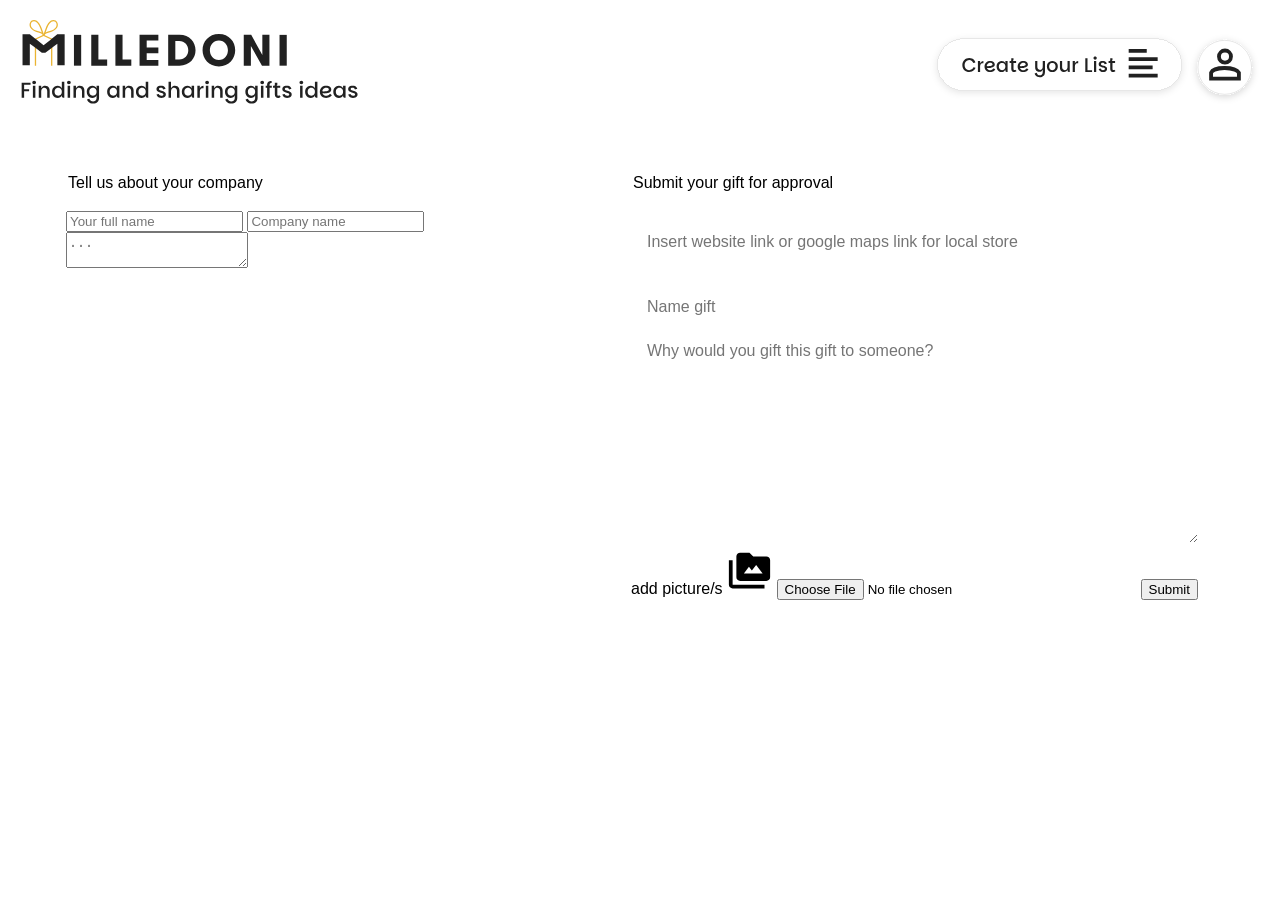
==== contact.html @ 3699bf3a "#23 Formulier pagina, nog niet helemaal af" ====
<!DOCTYPE html>
<html lang="en">
<head>
    <meta charset="UTF-8">
    <meta name="viewport" content="width=device-width, initial-scale=1.0">
    <title>B2B Milledoni</title>
    <link rel="stylesheet" href="https://scar055.github.io/look-and-feel-styleguide/styleguide-milledoni.css">
    <link rel="stylesheet" href="styleB2B.css">
    <link rel="stylesheet" href="style.css">
</head>
<body>
    <header>
        <a class="logo-small" href="index.html"><img src="./assets/icons/logoSmall.svg" alt="Milledoni" width="55"></a>
        <a class="logo" href="index.html"><img src="./assets/icons/LogoBig.svg" alt="" width="400"></a>
        <div class="icons">
            <a class="create-your-list-small" href=""><img src="./assets/icons/listSmall.svg" alt="my list" width="70"></a>
            <a class="create-your-list" href=""><img src="./assets/icons/createYourListBig.svg" alt="my list" width="260"></a>
            <a class="profile" href="contact.html"><img src="./assets/icons/profileIcon.svg" alt="my profile" width="70"></a>
        </div>
    </header>
    
    <main>
        <form>
            <fieldset class="form-about-company">
                <legend>Tell us about your company</legend>
                <label class="form-label-text">
                    <input type="text" class="input-label-text" placeholder="Your full name" />
                </label>
                <label class="form-label-text">
                    <input type="text" class="input-label-text" placeholder="Company name" />
                </label>
                <label class="form-label-textarea">
                    <textarea class="label-textarea" placeholder="..."></textarea>
                </label>
            </fieldset>

            <fieldset class="form-submit-gift">
                <legend>Submit your gift for approval</legend>
                <label class="form-label-text">
                    <input type="text" class="input-label-text-large" placeholder="Insert website link or google maps link for local store" />
                </label>
                <label class="form-label-text">
                    <input type="text" class="input-label-text-large" placeholder="Name gift" />
                </label>
                <label class="form-label-textarea">
                    <textarea class="label-textarea-large" placeholder="Why would you gift this gift to someone?"></textarea>
                </label>
                <div class="form-picture-submit">
                <label class="file-picture">
                    add picture/s
                    <svg width="45" height="45" viewBox="0 0 45 45" xmlns="http://www.w3.org/2000/svg">
                    <path
                        d="M5.625 39.375C4.59375 39.375 3.71125 39.0081 2.9775 38.2744C2.24375 37.5406 1.87625 36.6575 1.875 35.625V11.25H5.625V35.625H37.5V39.375H5.625ZM13.125 31.875C12.0938 31.875 11.2112 31.5081 10.4775 30.7744C9.74375 30.0406 9.37625 29.1575 9.375 28.125V7.5C9.375 6.46875 9.7425 5.58625 10.4775 4.8525C11.2125 4.11875 12.095 3.75125 13.125 3.75H22.5L26.25 7.5H39.375C40.4062 7.5 41.2894 7.8675 42.0244 8.6025C42.7594 9.3375 43.1263 10.22 43.125 11.25V28.125C43.125 29.1562 42.7581 30.0394 42.0244 30.7744C41.2906 31.5094 40.4075 31.8762 39.375 31.875H13.125ZM16.875 24.375H35.625L29.1562 15.9375L24.8438 21.5625L21.9375 17.8125L16.875 24.375Z" />
                    </svg>
                    <input id="file-input" type="file" accept="image/*">
                </label>
                <label>
                    <input type="submit" value="Submit" class="submit-button" />
                </label>
                </div>
            </fieldset>
        </form>
    </main>
    
</body>
</html>
---- styleB2B.css ----
body{
    background-color: var(--primary-background-color);
}


form{
    background-color: var(--primary-background-color);
    display: grid;
    grid-template-columns: 1fr 1fr;
    padding: 0 4rem 0 3rem;

    fieldset{
        background-color: var(--secondary-background-color);
        appearance: none;
        border: none;
        border-radius: 1rem;
        padding: 1rem;
    }

    .form-about-company{
        width: 394.2px;
    }

    .form-submit-gift{
        width: 549px;
    }

    .input-label-text-large {
        appearance: none;
        border-radius: 6px;
        border: 1px solid var(--secondary-text-color);
        color: var(--secondary-text-color);
        width: 549px;
        height: 63px;
        font-family: "parkinsans", sans-serif;
        font-size: 1em;
        padding-left: 1em;
    }

    .label-textarea-large {
        appearance: none;
        border-radius: 6px;
        border: 1px solid var(--secondary-text-color);
        color: var(--secondary-text-color);
        width: 549px;
        height: 199px;
        font-family: "parkinsans", sans-serif;
        font-size: 1em;
        padding-left: 1em;
    }

    .form-picture-submit{
        display: flex;
        align-items: last baseline;
        justify-content: space-between;
        
    }
}
---- style.css ----
html, body{
    width: 100%;
    max-width: 100%;
    overflow-x: hidden;
}

body {
    margin: 0;
    line-height: 1.4;
    font-family: "Parkinsans", sans-serif;
}

/* Alles header-----------------------------------*/
header{
    display: flex;
    justify-content: space-between;
    margin-bottom: -20px;
    align-items: center;

    @media (min-width: 768px) {
        margin-bottom: 0px;
    }   

    @media (min-width: 1024px) {
        margin-bottom: 2rem;
    } 

    .logo{
        display: none;

        @media (min-width: 768px) {
            display: block;
            padding: 20px;
            margin-bottom: -20px;
        }
    }

    .logo-small{
        display: flex;
        padding: 20px;

        @media (min-width: 768px) {
            display: none;
        }
    }

    .create-your-list{
        display: none;

        @media (min-width: 1024px) {
            display: block;
        }
    }

    .create-your-list-small{
        display: flex;

        @media (min-width: 1024px) {
            display: none;
        }
    }

    .profile{
        display: flex;
    }

    .icons{
        display: flex;
        padding: 20px;
        align-content: center;
    }
}
/* ----------------------------------------- */
/* main-------------------------------------- */
main{
    background-color: var(--secondary-background-color);
    position: relative;
    margin-top: 3em;
    padding-bottom: 1rem;

    @media(min-width:1024px){
        margin-top: 1em;
        display: flex;
        
    }

    h2{
        text-align: center;
        font-size: var(--font-size-text);
        background-color: var(--primary-background-color);
        font-weight: var(--font-weight-text);

    }
}

.main-section-grid{
    display: none;

    @media(min-width:1024px){
        display: grid;
        width: 21rem;
        flex-grow: 1;
        height: 100vh;
        /* place-items:center; */
        grid-template-rows: auto;

        h1{
            width: 55%;
            font-weight: 500;
            text-wrap-style: pretty;
            align-content: end;
            height: -2rem;

            span{
                color: var(--primary-color);
            }
        }

        .users img{
            width: 21rem;
        }

        /* dit is de chat bar */
        .secondary-search-bg{
            padding: 0;
            width: 18rem;

            .secondary-search-input{
                width: 100%;
            }

            .ai-button-primary{
                left: .2rem;
            }

            .ai-button-secondary{
                position: absolute;
                right: auto;
                left: 15.5rem;
            }
        }

    }
}

/* ai button -------------------------------*/
.ai-button{
    position:fixed;
    right: 10px;
    bottom: 10px;
    z-index:10;
    width:8em;
    aspect-ratio:1;
    border-radius:50%;

    appearance: none;
    border:none;

    background-image: 
        radial-gradient(
            closest-side circle,
            white calc(100% - .225em),
            transparent 0
        ),
        conic-gradient(
            red,
            orange,
            gold,
            yellowgreen,
            dodgerblue,
            purple,
            red
        );

    font-size:1em;
    color: var(--primary-color);
    box-shadow: 0 0 20px var(--secondary-color);
    cursor:pointer;
    font-weight: bold;

    @media(min-width: 1024px){
        display: none;
    }

}


/* ----------------------------------------- */

.tie{
    position: absolute;
    top: -49px;
    left: 50%;
    transform: translateX(-50%);

    @media (min-width: 768px) {
        position: absolute;
        top: -72px;
        left: 50%;
        transform: translateX(-50%);
    }

    @media (min-width: 1024px) {
        left: 67%;
    }
}

.tie svg{
    height: 50px;

    @media (min-width: 768px) {
        height: 100%;
    }
}

/*filter-----------------------------------------*/
.filtra {
  background-color: var(--primary-background-color);
  color: var(--secondary-color);
  font-size: 24px;
  border: none;
  cursor: pointer;
  margin-left: 20px;
  padding: 10px;
}

.filtra-content {
  display: none;
  position: absolute;
  background-color: var(--user-chat-background-color);
  min-width: 160px;
  box-shadow: 0px 8px 16px 0px rgba(0,0,0,0.2);
  z-index: 1;
  list-style: none;
}

/* ---------------------------------------------------------------------------------- */

.top-grid{
    display: flex;
    justify-content: space-between;
    margin-bottom: -20px;
    align-items: center;
}

.users{
    display: none;

    @media (min-width: 768px) {
        display: block;
        margin-right: 50px;
        height: 75px;
    }
}

.background-grid{
    display: grid;
    background-color: var(--primary-background-color);
    grid-template-rows: repeat(1fr);
    justify-content: center;
    border-top: 5px solid var(--primary-color);

    @media(min-width:1024px){
        width: 42rem;
        flex-grow: 2;
    }

}

.uncle{
    color: var(--primary-color);
}


/* product -------------------------------------- */
.product-grid{
    display: grid;
    grid-template-columns: 1fr;
    gap: 10px;
    margin-inline: 10px;
    justify-items: center;
    background-color: var(--primary-background-color);
    padding-bottom: 1em;
    padding-top: 1em;

    @media (min-width: 425px) {
    grid-template-columns: repeat(2, 1fr);
    }   

    @media (min-width: 768px) {
    grid-template-columns: repeat(3, 1fr);
    }

    @media (min-width: 1024px) {
    grid-template-columns: repeat(3, 1fr);
    }
    
    @media (min-width: 1440px) {
    grid-template-columns: repeat(4, 1fr);
    }

    @media (min-width: 1770px) {
    grid-template-columns: repeat(5, 1fr);
    }

}

  .article-product {
    position: relative;
    background-color: var(--secondary-background-color);
    width: 200px;
    height: 300px;
    padding: 4px 4px 0px 4px;
    cursor: pointer;
    font-family: parkinsans, sans-serif;

    &:hover {
      translate: 0 -1px;
    }

    .article-product-img {
      img {
        width: 200px;
        aspect-ratio: 1/0.9;
        object-fit: cover;
        
        &:focus-visible{
          outline: none;
        }
      }

      .article-add-list {
        position: absolute;
        top: 10px;
        right: 10px;
        background: transparent;
        cursor: pointer;
        height: 58px;
        width: 58px;
        border: none;
        z-index: 1;
        display: block;

        border-radius: 50%;

        &:hover {
          background-color: var(--primary-color);
        }
      }

      .article-tags {
        position: absolute;
        bottom: 130px;
        left: 10px;
        flex-wrap: wrap;
        color: var(--secondary-background-color);
      }

      .article-tag-timeless {
        background: var(--timeless-label-color);
        color: var(--secondary-background-color);
        font-size: var(--font-size-text);
        padding: .15rem;
      }

      .article-tag-sustainable {
        background: var(--sustainable-label-color);
        color: var(--secondary-background-color);
        font-size: var(--font-size-text);
        padding: .15rem;
      }

      .article-tag-experience {
        background: var(--experience-label-color);
        color: var(--secondary-background-color);
        font-size: var(--font-size-text);
        padding: .15rem;
      }

      .article-tag-digital {
        background: var(--digital-label-color);
        color: var(--secondary-background-color);
        font-size: var(--font-size-text);
        padding: .15rem;
      }
    }

    p {
      &:hover {
        text-decoration-line: underline;
      }
    }

    .article-statistics {
      display: flex;
      justify-content: space-between;
      align-items: center;
      position: absolute;
      bottom: -1px;

      img{
        height: 2rem;
      }

      span:nth-of-type(1) {
        margin-right: auto;
      }
    }
  }


/* Alles van de footer */
footer{
    background-color: var(--secondary-color);

    form{
        background-color: var(--primary-color);
        color: var(--secondary-background-color);
        justify-content: space-between;   
        text-align: center; 
        padding: 0.3rem 5% .3rem 5%;

        p:first-of-type{
            font-weight: var(--font-weight-heading);
            margin-top: 10px;
        }

        p{
            margin: auto;
        }

        @media(min-width:768px){
            display: flex;

            .footer-email-text{
                text-align: start;
                
            }

            .footer-form-email{
                width: 20rem;
            }

        }
        @media(min-width:1024px){
            .footer-form-email{
                width: 30rem;
            }
        }
        @media(min-width:1440px){
            .footer-form-email{
                width: 40rem;
            }
        }

    
    }

}

.footer-middle {
    display: grid;
    color: var(--secondary-background-color);

    @media (max-width: 1023px) {
        display: none;
    }

    @media (min-width: 1024px) {
        display: grid;
        grid-template-columns: 1fr 1fr 1fr 1fr 3fr;
    }
}

.contact-us{
    Display:flex;
    flex-direction: column;
}

.location{
    display: flex;
}

.email{
    display: flex;
}

  .button {
    border-radius: 50%;
    aspect-ratio: 1;
    border: none;
    fill: var(--secondary-background);
    background-color: var(--secondary-color);

    @media (prefers-reduced-motion: no-preference) {
      transition: 0.2s ease-out;
    }

    &:hover {
      background-color: var(--primary-background);
      fill: var(--secondary-color);
    }

    &:focus-visible {
      outline: var(--primary-color) 3px solid;
    }

    &:active {
      background-color: var(--primary-color);
      fill: var(--secondary-color);
    }
  }

.footer-middle-phone{
    display: grid;
    color: var(--secondary-background-color);
    gap: 10px;
    margin-left: 8px;
    /* grid-template-columns: 1fr 1fr; */

    @media (min-width: 1024px) {
        display: none;
    }
}

footer ul{
    list-style-type: none;
}

footer li{
    margin-block-start: 0.5em;
}

.logo-footer{
    margin-left: 8px;
}

footer a{
    color: var(--secondary-background-color);
    text-decoration: none;
}


.footer-bottom, .footer-bottom a{
    display: flex;
    color: var(--secondary-text-color);
    justify-content: space-evenly;
}

.contact-us li{
    display: flex;
    align-items: center;
    gap: 10px;
    margin-block-start: -1em;
}
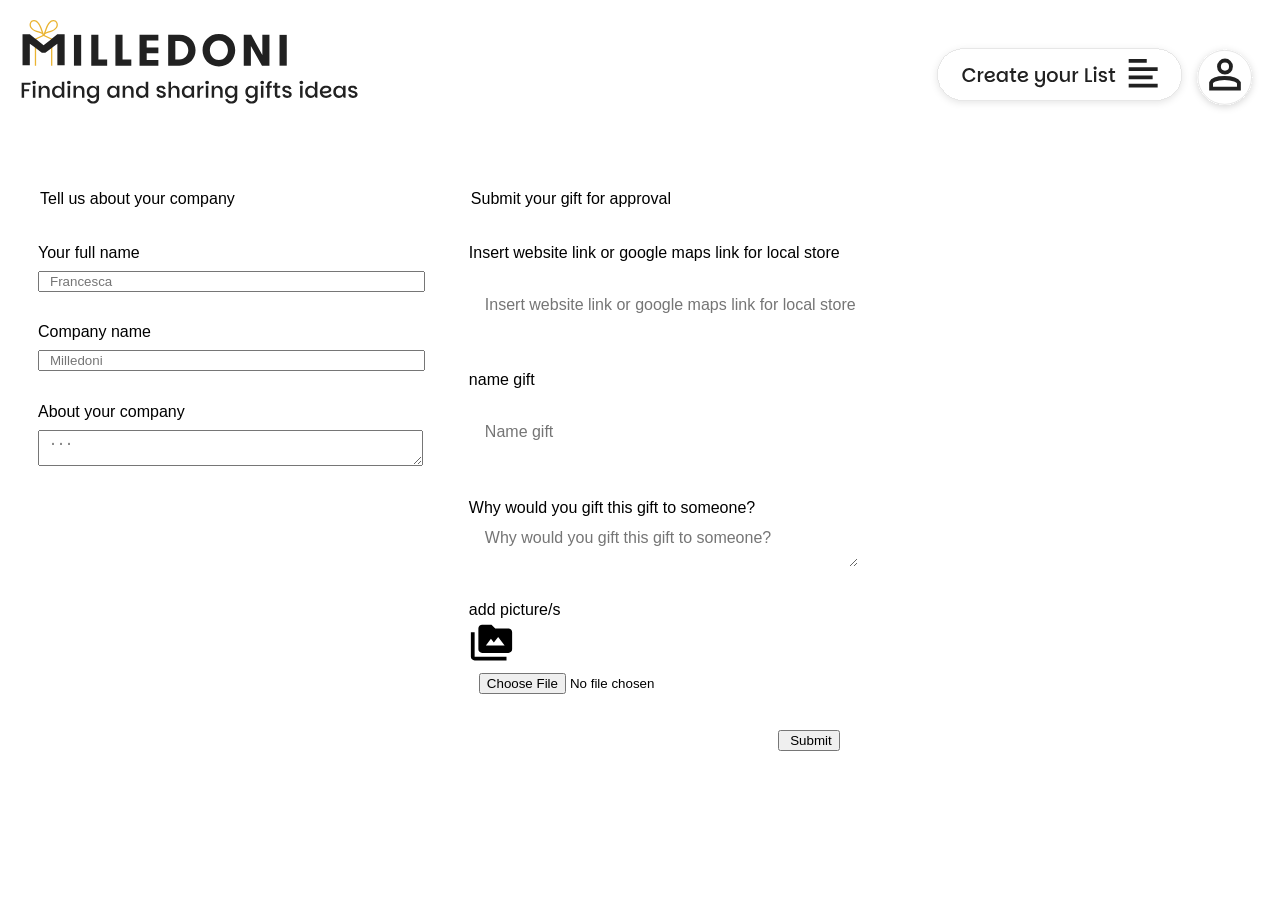
==== commit 28a22270: "contact form done" ====
--- a/contact.html
+++ b/contact.html
@@ -19,17 +19,20 @@
         </div>
     </header>
     
-    <main>
+    <main class="contact-main">
         <form>
             <fieldset class="form-about-company">
                 <legend>Tell us about your company</legend>
                 <label class="form-label-text">
-                    <input type="text" class="input-label-text" placeholder="Your full name" />
+                    Your full name
+                    <input type="text" class="input-label-text" placeholder="Francesca " />
                 </label>
                 <label class="form-label-text">
-                    <input type="text" class="input-label-text" placeholder="Company name" />
+                    Company name
+                    <input type="text" class="input-label-text" placeholder="Milledoni" />
                 </label>
                 <label class="form-label-textarea">
+                    About your company
                     <textarea class="label-textarea" placeholder="..."></textarea>
                 </label>
             </fieldset>
@@ -37,12 +40,15 @@
             <fieldset class="form-submit-gift">
                 <legend>Submit your gift for approval</legend>
                 <label class="form-label-text">
+                    Insert website link or google maps link for local store
                     <input type="text" class="input-label-text-large" placeholder="Insert website link or google maps link for local store" />
                 </label>
                 <label class="form-label-text">
+                    name gift
                     <input type="text" class="input-label-text-large" placeholder="Name gift" />
                 </label>
                 <label class="form-label-textarea">
+                    Why would you gift this gift to someone?
                     <textarea class="label-textarea-large" placeholder="Why would you gift this gift to someone?"></textarea>
                 </label>
                 <div class="form-picture-submit">
--- a/styleB2B.css
+++ b/styleB2B.css
@@ -2,35 +2,29 @@
     background-color: var(--primary-background-color);
 }
 
+.contact-main{
+    background-color: var(--primary-background-color);
+}
 
-form{
-    background-color: var(--primary-background-color);
+form {
+  margin-inline: 1.5em;
+  @media (min-width: 800px) {
     display: grid;
     grid-template-columns: 1fr 1fr;
-    padding: 0 4rem 0 3rem;
-
-    fieldset{
-        background-color: var(--secondary-background-color);
-        appearance: none;
-        border: none;
-        border-radius: 1rem;
-        padding: 1rem;
-    }
-
-    .form-about-company{
-        width: 394.2px;
-    }
-
-    .form-submit-gift{
-        width: 549px;
-    }
+    gap: 1em;
+  }
+  .submit-button {
+    width: fit-content;
+    margin-block-end: 1em;
+  }
 
     .input-label-text-large {
         appearance: none;
         border-radius: 6px;
         border: 1px solid var(--secondary-text-color);
         color: var(--secondary-text-color);
-        width: 549px;
+        width: 100%
+        max-width: 50ch;
         height: 63px;
         font-family: "parkinsans", sans-serif;
         font-size: 1em;
@@ -42,17 +36,53 @@
         border-radius: 6px;
         border: 1px solid var(--secondary-text-color);
         color: var(--secondary-text-color);
-        width: 549px;
-        height: 199px;
         font-family: "parkinsans", sans-serif;
         font-size: 1em;
         padding-left: 1em;
     }
+}
 
-    .form-picture-submit{
-        display: flex;
-        align-items: last baseline;
-        justify-content: space-between;
-        
-    }
+fieldset {
+  display: flex;
+  flex-direction: column;
+  background-color: var(--secondary-background-color);
+  border: none;
+  border-radius: 10px;
+  margin-block-end: 1em;
+  padding-block-start: 1em;
+
+  legend {
+    float: left;
+    font-size: var(--font-size-subject);
+    margin-block-end: 2em;
+  }
+
+  label {
+    padding-inline-end: 1em;
+    margin-block-end: 1em;
+    display: flex;
+    flex-direction: column;
+  }
+
+  input {
+    margin-block-start: 0.5em;
+    margin-block-end: 1em;
+    max-width: 50ch;
+    width: 100%;
+    padding-left: 0;
+    padding-inline-start: 10px;
+  }
+
+  textarea {
+    margin-block-start: 0.5em;
+    margin-block-end: 1em;
+    max-width: 50ch;
+    width: 100%;
+    padding-left: 0;
+    padding-inline-start: 10px;
+  }
+}
+
+input[type="submit"] {
+  align-self: flex-end;
 }
--- a/style.css
+++ b/style.css
@@ -66,7 +66,7 @@
 
     .icons{
         display: flex;
-        padding: 20px;
+        padding: 20px 20px 0 20px;
         align-content: center;
     }
 }
@@ -97,12 +97,11 @@
     display: none;
 
     @media(min-width:1024px){
-        display: grid;
+        display: flex;
+        flex-direction: column;
         width: 21rem;
         flex-grow: 1;
-        height: 100vh;
-        /* place-items:center; */
-        grid-template-rows: auto;
+        margin-inline-start: 1rem;
 
         h1{
             width: 55%;
@@ -305,7 +304,13 @@
 
 }
 
-  .article-product {
+.product-link-overlay{
+    position: absolute;
+    inset: 0;
+}
+
+
+  /* .article-product {
     position: relative;
     background-color: var(--secondary-background-color);
     width: 200px;
@@ -406,7 +411,7 @@
         margin-right: auto;
       }
     }
-  }
+  } */
 
 
 /* Alles van de footer */
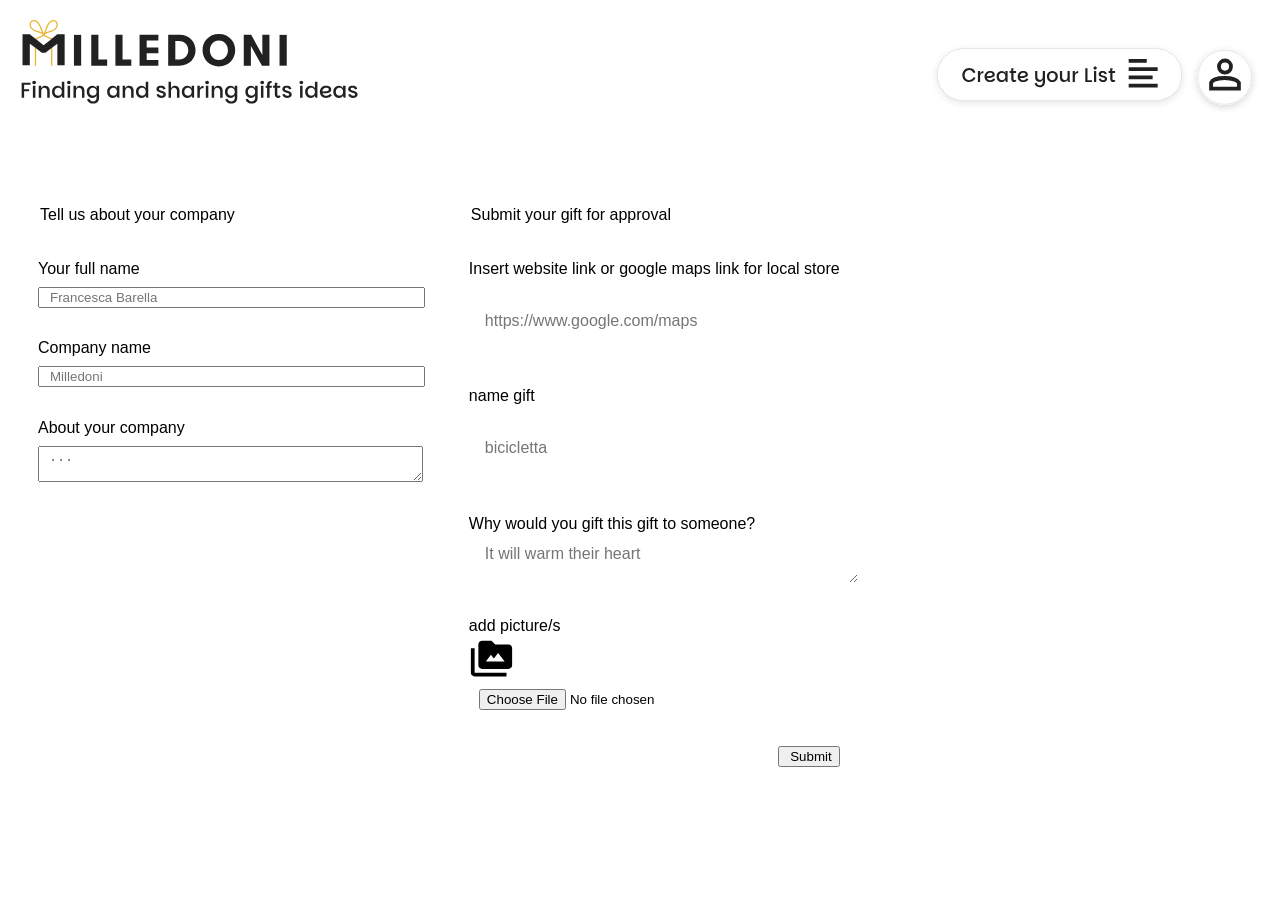
==== commit c4dbee26: "#14 Chat op desktop volledig" ====
--- a/contact.html
+++ b/contact.html
@@ -25,7 +25,7 @@
                 <legend>Tell us about your company</legend>
                 <label class="form-label-text">
                     Your full name
-                    <input type="text" class="input-label-text" placeholder="Francesca " />
+                    <input type="text" class="input-label-text" placeholder="Francesca Barella" />
                 </label>
                 <label class="form-label-text">
                     Company name
@@ -41,15 +41,15 @@
                 <legend>Submit your gift for approval</legend>
                 <label class="form-label-text">
                     Insert website link or google maps link for local store
-                    <input type="text" class="input-label-text-large" placeholder="Insert website link or google maps link for local store" />
+                    <input type="text" class="input-label-text-large" placeholder="https://www.google.com/maps" />
                 </label>
                 <label class="form-label-text">
                     name gift
-                    <input type="text" class="input-label-text-large" placeholder="Name gift" />
+                    <input type="text" class="input-label-text-large" placeholder="bicicletta" />
                 </label>
                 <label class="form-label-textarea">
                     Why would you gift this gift to someone?
-                    <textarea class="label-textarea-large" placeholder="Why would you gift this gift to someone?"></textarea>
+                    <textarea class="label-textarea-large" placeholder="It will warm their heart"></textarea>
                 </label>
                 <div class="form-picture-submit">
                 <label class="file-picture">
--- a/style.css
+++ b/style.css
@@ -1,7 +1,6 @@
 html, body{
     width: 100%;
     max-width: 100%;
-    overflow-x: hidden;
 }
 
 body {
@@ -22,7 +21,7 @@
     }   
 
     @media (min-width: 1024px) {
-        margin-bottom: 2rem;
+        margin-bottom: 3rem;
     } 
 
     .logo{
@@ -89,26 +88,31 @@
         font-size: var(--font-size-text);
         background-color: var(--primary-background-color);
         font-weight: var(--font-weight-text);
-
-    }
-}
-
-.main-section-grid{
+        width: 97%;
+
+    }
+}
+
+.main-section-search{
     display: none;
 
     @media(min-width:1024px){
         display: flex;
         flex-direction: column;
         width: 21rem;
-        flex-grow: 1;
         margin-inline-start: 1rem;
+        flex: 3;
+        position: sticky;
+        bottom: 0;
+        align-self: end;
+        align-items: center;
+
 
         h1{
-            width: 55%;
+            width: 65%;
             font-weight: 500;
             text-wrap-style: pretty;
             align-content: end;
-            height: -2rem;
 
             span{
                 color: var(--primary-color);
@@ -123,6 +127,7 @@
         .secondary-search-bg{
             padding: 0;
             width: 18rem;
+            margin-bottom: 1rem;
 
             .secondary-search-input{
                 width: 100%;
@@ -247,7 +252,6 @@
 
     @media (min-width: 768px) {
         display: block;
-        margin-right: 50px;
         height: 75px;
     }
 }
@@ -261,7 +265,7 @@
 
     @media(min-width:1024px){
         width: 42rem;
-        flex-grow: 2;
+        flex: 6;
     }
 
 }
@@ -310,110 +314,6 @@
 }
 
 
-  /* .article-product {
-    position: relative;
-    background-color: var(--secondary-background-color);
-    width: 200px;
-    height: 300px;
-    padding: 4px 4px 0px 4px;
-    cursor: pointer;
-    font-family: parkinsans, sans-serif;
-
-    &:hover {
-      translate: 0 -1px;
-    }
-
-    .article-product-img {
-      img {
-        width: 200px;
-        aspect-ratio: 1/0.9;
-        object-fit: cover;
-        
-        &:focus-visible{
-          outline: none;
-        }
-      }
-
-      .article-add-list {
-        position: absolute;
-        top: 10px;
-        right: 10px;
-        background: transparent;
-        cursor: pointer;
-        height: 58px;
-        width: 58px;
-        border: none;
-        z-index: 1;
-        display: block;
-
-        border-radius: 50%;
-
-        &:hover {
-          background-color: var(--primary-color);
-        }
-      }
-
-      .article-tags {
-        position: absolute;
-        bottom: 130px;
-        left: 10px;
-        flex-wrap: wrap;
-        color: var(--secondary-background-color);
-      }
-
-      .article-tag-timeless {
-        background: var(--timeless-label-color);
-        color: var(--secondary-background-color);
-        font-size: var(--font-size-text);
-        padding: .15rem;
-      }
-
-      .article-tag-sustainable {
-        background: var(--sustainable-label-color);
-        color: var(--secondary-background-color);
-        font-size: var(--font-size-text);
-        padding: .15rem;
-      }
-
-      .article-tag-experience {
-        background: var(--experience-label-color);
-        color: var(--secondary-background-color);
-        font-size: var(--font-size-text);
-        padding: .15rem;
-      }
-
-      .article-tag-digital {
-        background: var(--digital-label-color);
-        color: var(--secondary-background-color);
-        font-size: var(--font-size-text);
-        padding: .15rem;
-      }
-    }
-
-    p {
-      &:hover {
-        text-decoration-line: underline;
-      }
-    }
-
-    .article-statistics {
-      display: flex;
-      justify-content: space-between;
-      align-items: center;
-      position: absolute;
-      bottom: -1px;
-
-      img{
-        height: 2rem;
-      }
-
-      span:nth-of-type(1) {
-        margin-right: auto;
-      }
-    }
-  } */
-
-
 /* Alles van de footer */
 footer{
     background-color: var(--secondary-color);
